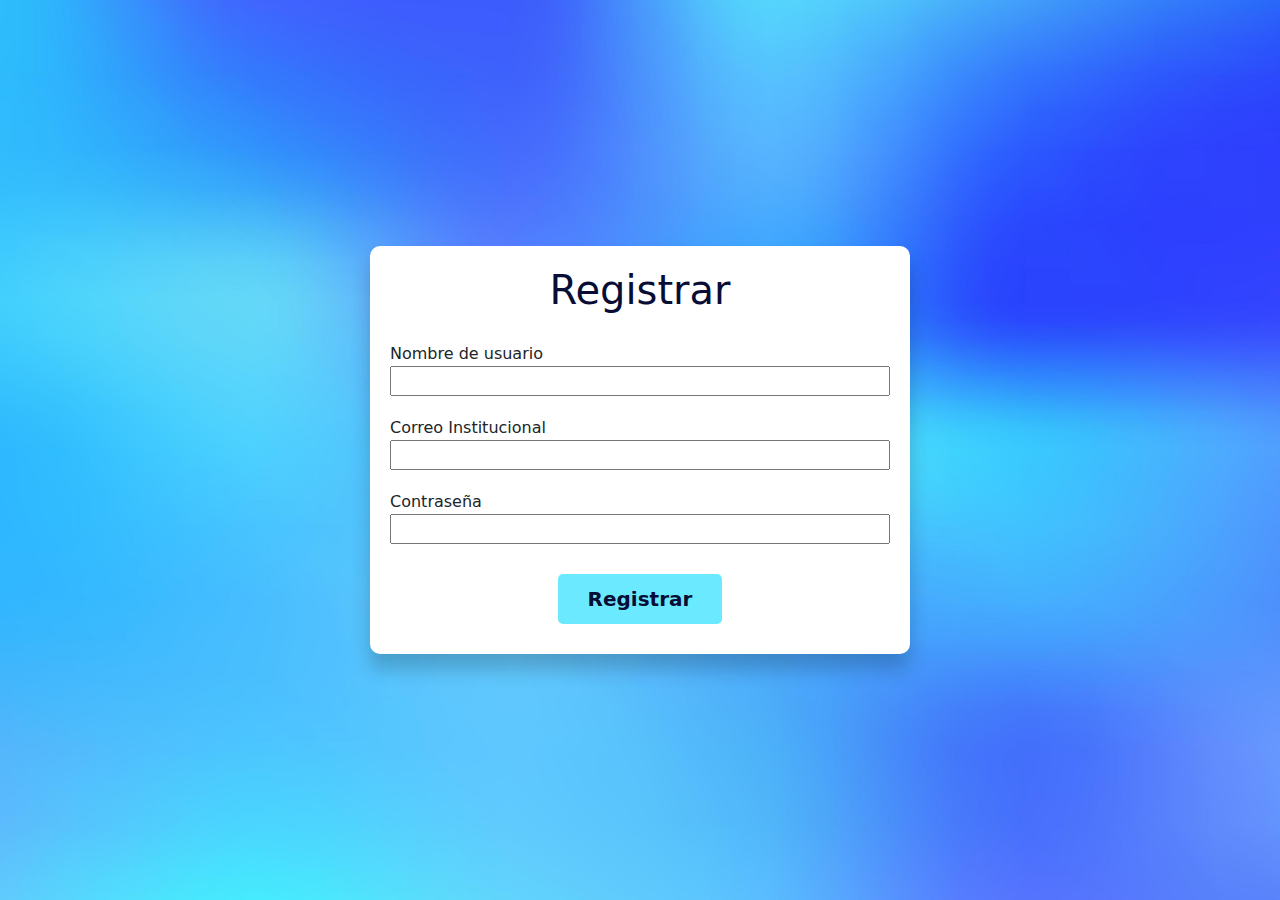
==== Register.html @ f3ff94b4 "Web_v1" ====
<!DOCTYPE html>
<html lang="en">
<head>
    <meta charset="UTF-8">
    <meta name="viewport" content="width=device-width, initial-scale=1.0">
    <link type="text/css" rel="stylesheet" href="Library.css">
    <link href="https://cdn.jsdelivr.net/npm/bootstrap@5.3.3/dist/css/bootstrap.min.css" rel="stylesheet" integrity="sha384-QWTKZyjpPEjISv5WaRU9OFeRpok6YctnYmDr5pNlyT2bRjXh0JMhjY6hW+ALEwIH" crossorigin="anonymous">
    <title>Register-Students Absences</title>
</head>
<body>
    <div class="contenedor">
        <img class="img" src="img/FondoWeb.jpg">
    </div>
    <div class="cont-form2 superponer justify-content-center">
        <div class="titulo text-center padding-bottom">
            <h1>Registrar</h1>
        </div>
        
        <div class="padding-bottom">
            <label class="width-100" for="usuario">Nombre de usuario</label>   
            <input type="text" id="usuario" class="width-100">
        </div>
        <div class="padding-bottom">
            <label class="width-100" for="Email">Correo Institucional</label>   
            <input type="text" id="Email" class="width-100">
        </div>
        <div class="padding-bottom">
            <label class="width-100" for="Password">Contraseña</label>   
            <input type="password" id="Password" class="width-100">
        </div>
        <div class="bt center-items d-flex">
            <a class="enlaces buttom2 center-items d-flex" href="index.html">Registrar</a>
        </div>
    </div>
</body>
</html>
---- Library.css ----
html, body {
    height: 100%;
    margin: 0;
    box-sizing: border-box;
}

.d-flex {
    display: flex;
}

.aling-items-Center {
    align-items: center;
}

.justify-content-center {
    justify-content:center ;
}

.justify-content-end {
    justify-content:end ;
}

.center-items {
    justify-content:center ;
    align-items: center;
}

.text-center {
    text-align: center;
}

.enlaces {
    color: #080d36;
    text-decoration: none;
}

.bg-color {
    background-color: #080d36;
}

.txt-color-b {
    color: #ffffff;
}

.md-auto {
    display: inline-block;
}

.padding-bottom {
    padding-bottom: 20px;
}

.superponer {
    position: absolute;
    top: 50%;
    left: 50%;
    transform: translate(-50%, -50%);
    z-index: 1;
    padding: 20px;
    border-radius: 10px;
    background-color: #fff;
}

.contenedor {
    position: relative;
    width: 100%;
    height: 100%;
}

.margin-botton {
    margin-bottom: 30px
}

h1 {
    margin: 15px;
}

.fondo {
    width: 100%;
    height: 100%;
    filter: blur(1px);
    object-fit: cover;
}

.width-100 {
    width: 100%;
}

.border {
border: solid 2px #080d36;
}

.bd-botton {
    border-bottom: solid 1px #080d36;
}

.font-size-sm {
    font-size: 20px;
}

.txt-AR {
    color: #08092b;
    padding-block: 10px;

}

.txt {
    font-size: 25px;
}

/*Botones*/

.buttom {
    padding: 10px 30px;
    background-color: #4c56af;
    border-radius: 10px;
    padding-bottom: 20px;
}

.buttom2 {
    padding: 10px 30px;
    border: none;
    border-radius: 5px;
    font-size: 20px;
    background-color: #6be9ff;
    margin-block: 10px;
    text-decoration: none;
    color: #080d36;
    font-weight: 600;
}

.buttom2-v2 {
    padding: 5px 10px;
    border: none;
    border-radius: 5px;
    font-size: 20px;
    background-color: #6be9ff;
    margin-block: 10px;
    text-decoration: none;
    color: #080d36;
    font-weight: 600;
}

.buttom2:hover {
    background-color: #5cbefc;
}

.btM {
    padding: 0px 20px 0px 20px;
    height: auto;
}

.boton1 {
    border: none;
    padding: 10px 30px;
    background-color: #5db0ff;
    font-size: 15px;
    margin-block: 10px;
    color: #fff;
    border-radius: 5px;

}

/*Login y Register*/

.input-text {
    width: 300px;
    height: 50px;
    background-color: #ffffff;
    border-radius: 10px;
    border: solid 1px #4c56af;
}

/*configuracion de Imagenes*/

.imgM{
    width: 110px;
    height: 110px;
    
}

.imgMP{
    width: 110px;
    height: 110px;
    padding-bottom: 10px;
    
}

.img {
    width: 100%;
    height: 100%;
    object-fit: cover;
}

.radius {
    border-radius: 50%;
}

.logo {
    width:50px ;
    height:50px ;
    gap: 100px;
}


/*MEnu de la web */

.section {
    width: 189px;
    margin: 20px;
}

.section:hover {
    border: solid 3px #6be9ff;
    border-radius: 5%;
}

.bt-section {
    border-top: solid 1px #9e9e9e;
    padding: 0px 20px 0px 20px;
    height: auto;
}

/*Inasistencias*/

table {
    border-collapse: collapse;
    width: 100%;
    font-family: Arial, sans-serif;
    border: 1px solid #c8cdfa;
    padding-left: 2px;
}

th, td {
    border: 1px solid #c8cdfa;
    padding: 8px;
    text-align: left;
}

th {
    background-color: #c8cdff;
    color: #08092b;
    font-size: 20px;
}

.txt-c {
    color: darkgray;
    padding-bottom: 10px;

}

/*Formularios */

.cont-form{
    width: 80vh;
    height: auto;
    box-shadow: 0px 15px 20px rgba(0,0,0,0.3 )
}

.cont-form2 {
    width: 60vh;
    height: auto;
    box-shadow: 0px 15px 20px rgba(0,0,0,0.2 )
}

.cont-form3 {
    
    height: auto;
    box-shadow: 0px 15px 20px rgba(0,0,0,0.2 )
}

/*search*/

.search-box{
    width: fit-content;
    height: fit-content;
    position: relative;
    padding-top: 3px;
}

.input-search{
    height: 50px;
    width: 50px;
    border-style: none;
    padding: 10px;
    font-size: 18px;
    letter-spacing: 2px;
    outline: none;
    border-radius: 25px;
    transition: all .5s ease-in-out;
    background-color: #080d36;
    padding-right: 40px;
    color:#ffffff;
}

.input-search::placeholder{
    color:rgba(255, 255, 255, 0.486);
    font-size: 18px;
    letter-spacing: 2px;
    font-weight: 100;
}

.btn-search{
    width: 50px;
    height: 50px;
    border-style: none;
    font-size: 20px;
    font-weight: bold;
    outline: none;
    cursor: pointer;
    border-radius: 50%;
    position: absolute;
    right: 0px;
    color:#cacefa ;
    background-color:transparent;
    pointer-events: painted;  
}

.btn-search:focus ~ .input-search{
    width: 300px;
    border-radius: 0px;
    background-color: transparent;
    border-bottom:1px solid rgba(255, 255, 255, 0.5);
    transition: all 500ms cubic-bezier(0, 0.110, 0.35, 2);
}

.input-search:focus{
    width: 300px;
    border-radius: 0px;
    background-color: transparent;
    border-bottom:1px solid rgba(255, 255, 255, 0.5);
    transition: all 500ms cubic-bezier(0, 0.110, 0.35, 2);
}

/*clases especificas*/

.titulo {
    color: #080d36;
    font-size: 25px;
}


.cont-h {
    height: 10%;
    width: 100%;
}

.cont-g {
    width: 20%;
}

.cont-ng {
    width: 60%;
}

.cont-b {
    width: 20%;
}

.cont-t {
    height: 80%;
}

.cont-f {
    height: 10%;
}

.tabla-AR {
    background-color: #c8cdfa;
    height: auto;
    width: 20%;
}
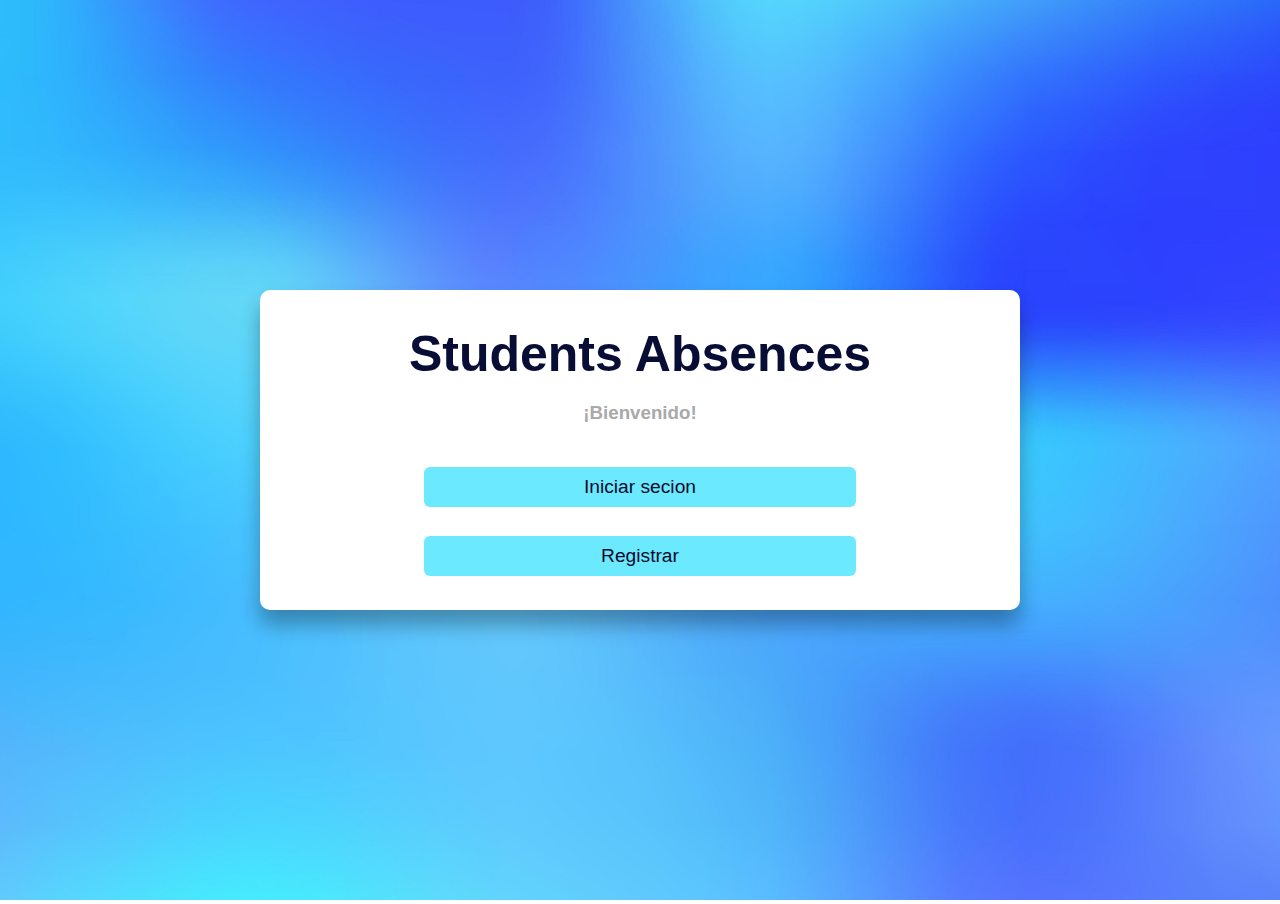
==== commit da9dbe20: "Actualizacion1.1" ====
--- a/Register.html
+++ b/Register.html
@@ -4,32 +4,27 @@
     <meta charset="UTF-8">
     <meta name="viewport" content="width=device-width, initial-scale=1.0">
     <link type="text/css" rel="stylesheet" href="Library.css">
-    <link href="https://cdn.jsdelivr.net/npm/bootstrap@5.3.3/dist/css/bootstrap.min.css" rel="stylesheet" integrity="sha384-QWTKZyjpPEjISv5WaRU9OFeRpok6YctnYmDr5pNlyT2bRjXh0JMhjY6hW+ALEwIH" crossorigin="anonymous">
-    <title>Register-Students Absences</title>
+    <script src="index.js" defer></script>
+    <title>Students Absences</title>
 </head>
 <body>
     <div class="contenedor">
-        <img class="img" src="img/FondoWeb.jpg">
+        <img src="img/FondoWeb.jpg" class="img">
     </div>
-    <div class="cont-form2 superponer justify-content-center">
-        <div class="titulo text-center padding-bottom">
-            <h1>Registrar</h1>
-        </div>
-        
-        <div class="padding-bottom">
-            <label class="width-100" for="usuario">Nombre de usuario</label>   
-            <input type="text" id="usuario" class="width-100">
-        </div>
-        <div class="padding-bottom">
-            <label class="width-100" for="Email">Correo Institucional</label>   
-            <input type="text" id="Email" class="width-100">
-        </div>
-        <div class="padding-bottom">
-            <label class="width-100" for="Password">Contraseña</label>   
-            <input type="password" id="Password" class="width-100">
-        </div>
-        <div class="bt center-items d-flex">
-            <a class="enlaces buttom2 center-items d-flex" href="index.html">Registrar</a>
+    <div class="cont-form superponer justify-content-center">
+            <header class="titulo text-center">
+                <h1>Students Absences</h1>
+            </header>
+            <div class="txt-c text-center">
+                <h3>¡Bienvenido!</h3>
+            </div>
+        <div class="cont-btn d-flex ">
+            <button id="login" class="button1 button_style ">
+                Iniciar secion
+            </button>
+            <button id="registrar" class="button1 button_style ">
+                Registrar
+            </button>
         </div>
     </div>
 </body>
--- a/Library.css
+++ b/Library.css
@@ -2,6 +2,11 @@
     height: 100%;
     margin: 0;
     box-sizing: border-box;
+    background-color: #fff;
+    font-family: "Montserrat", sans-serif;
+    font-weight: bold;
+        
+
 }
 
 .d-flex {
@@ -110,56 +115,50 @@
 
 /*Botones*/
 
-.buttom {
-    padding: 10px 30px;
-    background-color: #4c56af;
-    border-radius: 10px;
-    padding-bottom: 20px;
-}
-
-.buttom2 {
-    padding: 10px 30px;
+.button_style {
+    background-color: #6be9ff;
+    font-family: "Montserrat", sans-serif;
+    font-size: larger;
     border: none;
-    border-radius: 5px;
-    font-size: 20px;
-    background-color: #6be9ff;
-    margin-block: 10px;
-    text-decoration: none;
-    color: #080d36;
-    font-weight: 600;
-}
-
-.buttom2-v2 {
-    padding: 5px 10px;
-    border: none;
-    border-radius: 5px;
-    font-size: 20px;
-    background-color: #6be9ff;
-    margin-block: 10px;
-    text-decoration: none;
-    color: #080d36;
-    font-weight: 600;
-}
-
-.buttom2:hover {
-    background-color: #5cbefc;
-}
-
-.btM {
-    padding: 0px 20px 0px 20px;
-    height: auto;
-}
-
-.boton1 {
-    border: none;
-    padding: 10px 30px;
-    background-color: #5db0ff;
-    font-size: 15px;
-    margin-block: 10px;
-    color: #fff;
-    border-radius: 5px;
-
-}
+    border-radius: 6px;
+    color:#08092b;
+
+
+}
+
+.button1{
+    width: 60%;
+    height: 40px;
+    margin-block: 2%;
+    justify-content: center;
+    margin-inline: 20%;
+
+}
+
+.button1:hover  {
+    background-color: #50b3c5;
+
+}
+
+.cont-btn {
+    width: 100%;
+    
+    flex-direction: column;
+}
+
+.left {
+    float: left;
+    margin-right: 50px; /* Espacio ajustado */
+}
+
+.right {
+    float: right;
+}
+
+
+
+
+
 
 /*Login y Register*/
 
